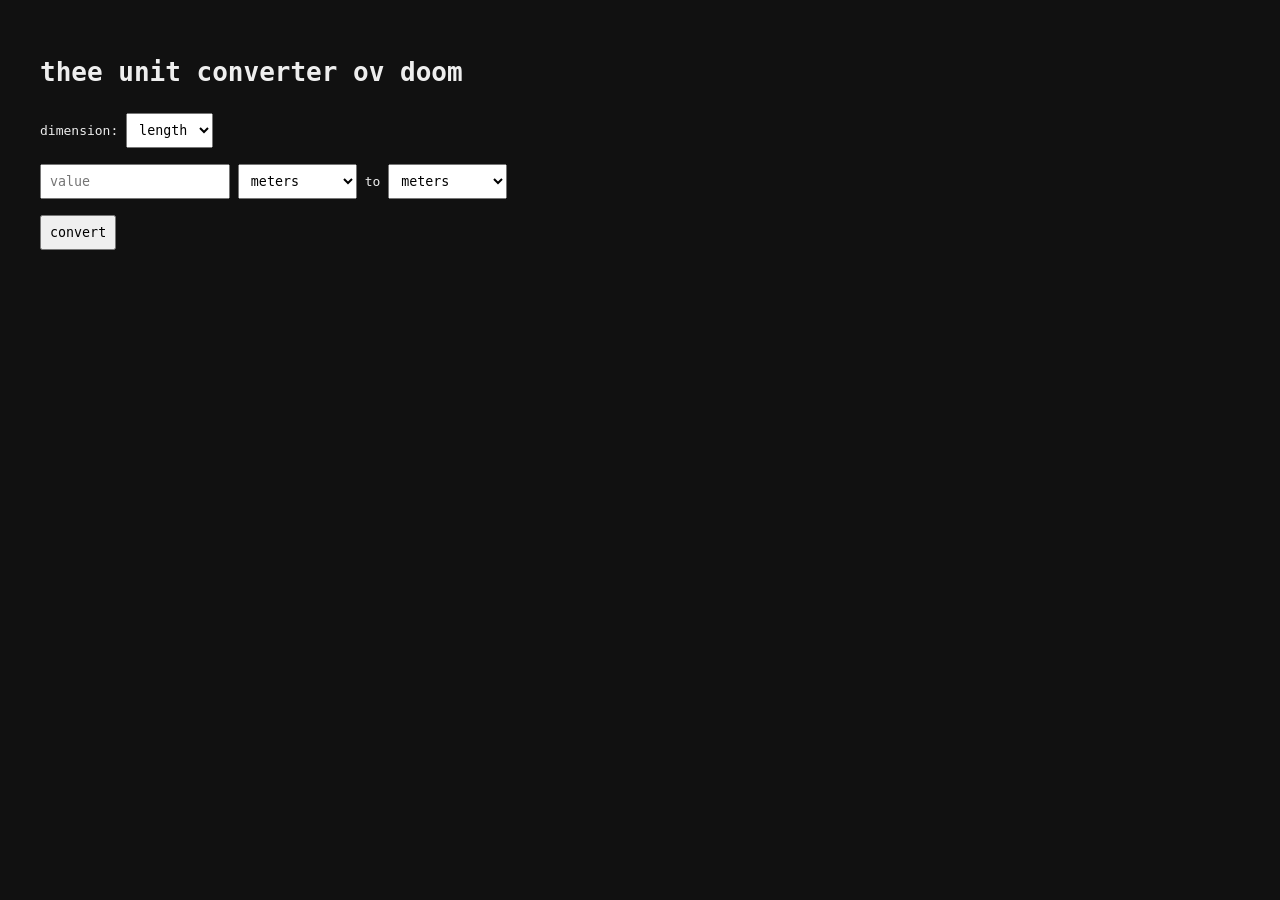
==== client/index.html @ 9160e97a "submit form" ====
<!doctype html>
<html lang="en">
    <head>
        <meta charset="UTF-8" />
        <title>thee unit converter ov doom</title>
        <link rel="stylesheet" href="style.css" />
        <script src="script.js" defer></script>
    </head>
    <body>
        <h1>thee unit converter ov doom</h1>
        <form id="form">
            <label for="dimension">dimension:</label>
            <select id="dimension"></select>
            <div>
                <input type="number" id="value" placeholder="value" />
                <select id="from"></select>
                <span>to</span>
                <select id="to"></select>
            </div>
            <button id="convert">convert</button>
        </form>
        <p id="response"></p>
    </body>
</html>
---- client/style.css ----
body {
    font-family: monospace;
    padding: 2rem;
    background: #111;
    color: #eee;
}
select,
input,
button {
    margin: 0.5rem 0;
    padding: 0.5rem;
    font-family: inherit;
}
.hidden {
    display: none;
}
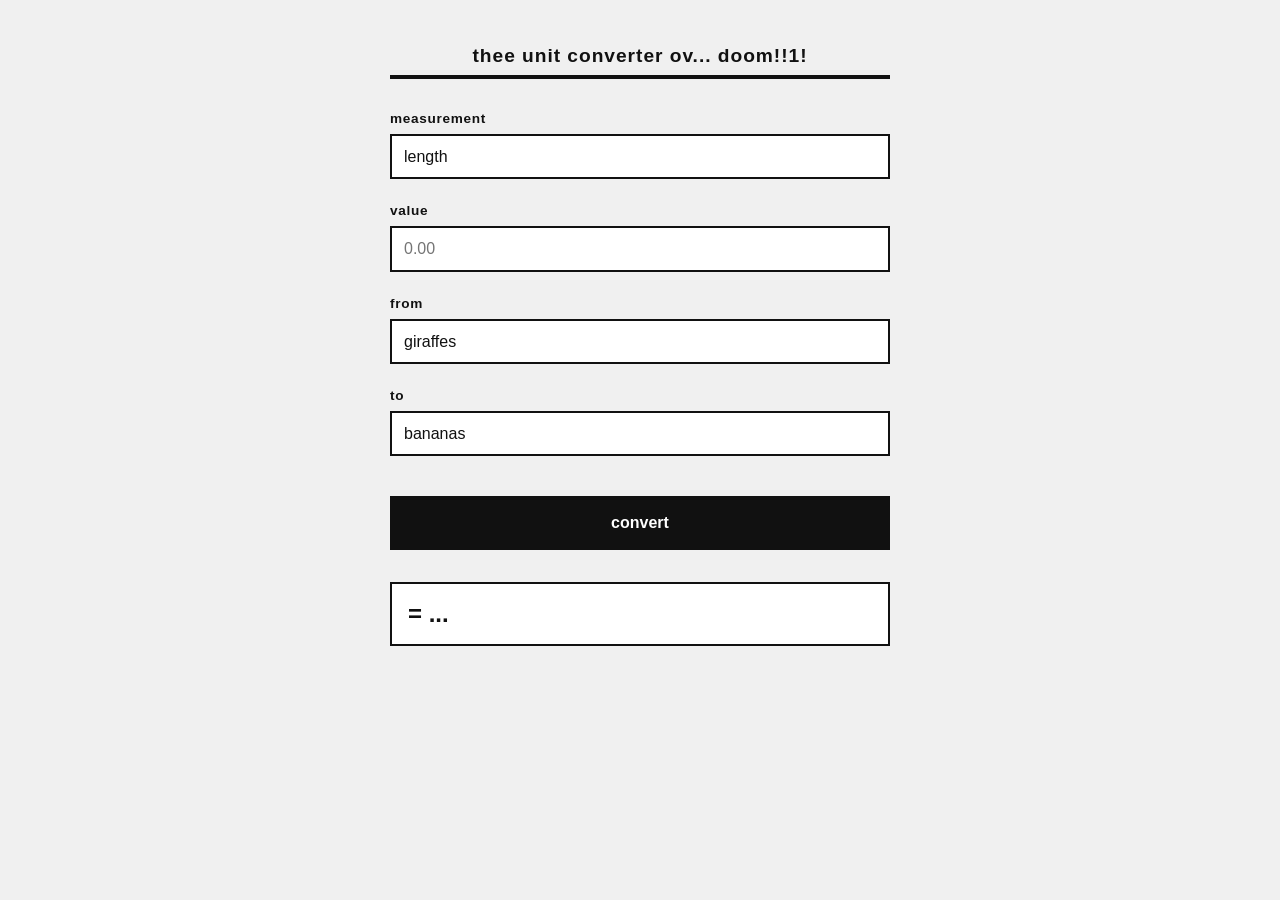
==== commit c8a414f4: "improve ux" ====
--- a/client/index.html
+++ b/client/index.html
@@ -2,23 +2,41 @@
 <html lang="en">
     <head>
         <meta charset="UTF-8" />
-        <title>thee unit converter ov doom</title>
+        <title>unit converter</title>
         <link rel="stylesheet" href="style.css" />
         <script src="script.js" defer></script>
     </head>
     <body>
-        <h1>thee unit converter ov doom</h1>
+        <h1 id="splash">top text</h1>
         <form id="form">
-            <label for="dimension">dimension:</label>
-            <select id="dimension"></select>
-            <div>
-                <input type="number" id="value" placeholder="value" />
-                <select id="from"></select>
-                <span>to</span>
-                <select id="to"></select>
+            <div class="field">
+                <label for="dimension">measurement</label>
+                <select id="dimension" required></select>
             </div>
-            <button id="convert">convert</button>
+
+            <div class="field">
+                <label for="value">value</label>
+                <input
+                    type="number"
+                    id="value"
+                    step="any"
+                    required
+                    placeholder="0.00"
+                />
+            </div>
+
+            <div class="field">
+                <label for="from">from</label>
+                <select id="from" required></select>
+            </div>
+
+            <div class="field">
+                <label for="to">to</label>
+                <select id="to" required></select>
+            </div>
+
+            <button type="submit">convert</button>
         </form>
-        <p id="response"></p>
+        <div id="response">= ...</div>
     </body>
 </html>
--- a/client/style.css
+++ b/client/style.css
@@ -1,16 +1,72 @@
 body {
-    font-family: monospace;
+    background-color: #f0f0f0;
+    color: #111;
+    font-family: "Segoe UI", Tahoma, Geneva, Verdana, sans-serif;
     padding: 2rem;
+    max-width: 500px;
+    margin: 0 auto;
+}
+h1 {
+    text-align: center;
+    font-size: 1.2rem;
+    letter-spacing: 0.05em;
+    border-bottom: 4px solid #111;
+    padding-bottom: 0.5rem;
+    margin-bottom: 2rem;
+}
+form {
+    display: flex;
+    flex-direction: column;
+    gap: 1.5rem;
+}
+.field {
+    display: flex;
+    flex-direction: column;
+    gap: 0.5rem;
+}
+label {
+    font-size: 0.85rem;
+    font-weight: bold;
+    letter-spacing: 0.05em;
+}
+input,
+select {
+    background: #fff;
+    color: #111;
+    border: 2px solid #111;
+    padding: 0.75rem;
+    font-family: inherit;
+    font-size: 1rem;
+    border-radius: 0;
+    appearance: none;
+}
+input:focus,
+select:focus {
+    outline: none;
+    background: #e0e0e0;
+}
+button {
     background: #111;
-    color: #eee;
+    color: #fff;
+    border: 2px solid #111;
+    padding: 1rem;
+    font-family: inherit;
+    font-size: 1rem;
+    font-weight: bold;
+    cursor: pointer;
+    margin-top: 1rem;
+    border-radius: 0;
 }
-select,
-input,
-button {
-    margin: 0.5rem 0;
-    padding: 0.5rem;
-    font-family: inherit;
+button:hover {
+    background: #fff;
+    color: #111;
 }
-.hidden {
-    display: none;
+#response {
+    margin-top: 2rem;
+    font-size: 1.5rem;
+    font-weight: bold;
+    border: 2px solid #111;
+    padding: 1rem;
+    background: #fff;
+    min-height: 1.5rem;
 }
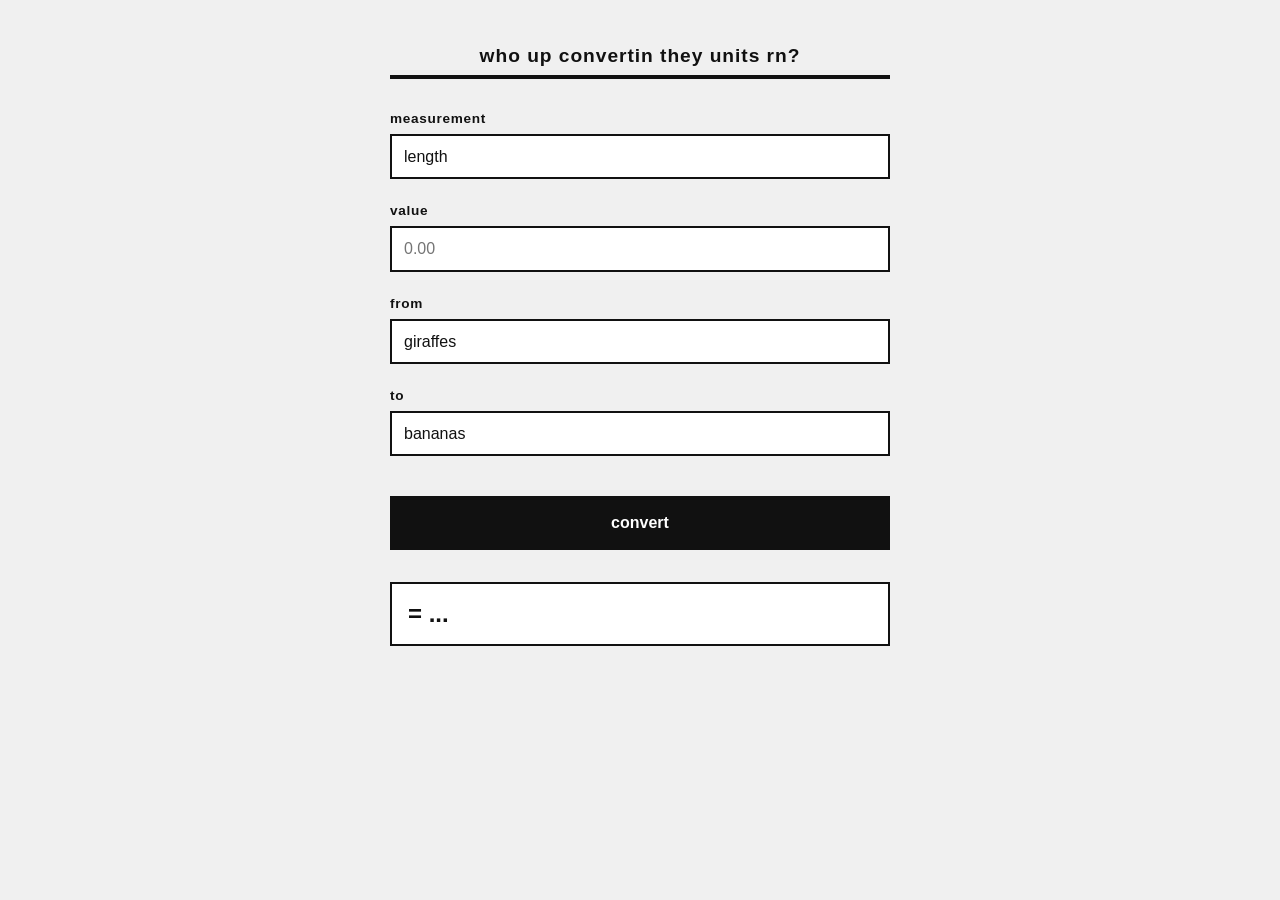
==== commit caf6ef16: "adapt to screen width" ====
--- a/client/index.html
+++ b/client/index.html
@@ -2,6 +2,7 @@
 <html lang="en">
     <head>
         <meta charset="UTF-8" />
+        <meta name="viewport" content="width=device-width, initial-scale=1.0" />
         <title>unit converter</title>
         <link rel="stylesheet" href="style.css" />
         <script src="script.js" defer></script>
